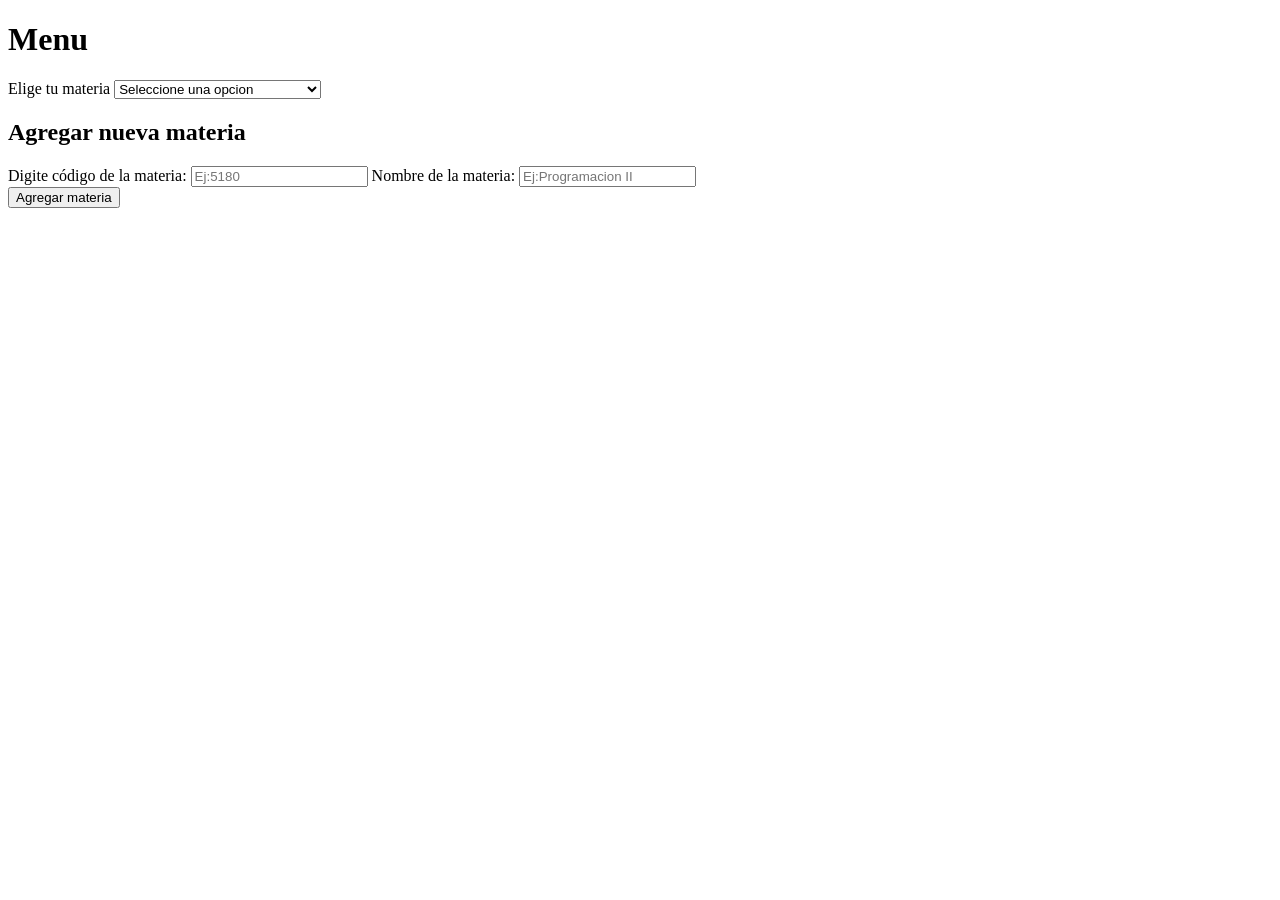
==== index.html @ d6acbf68 "Add files via upload" ====
<!DOCTYPE html>
<html lang="en">
<head>
    <meta charset="UTF-8">
    <meta name="viewport" content="width=device-width, initial-scale=1.0">
    <link rel="stylesheet" href="./css/style.css">
    <title>Menu</title>
</head>
<body>
    <header>
        <h1>Menu</h1>
    </header>
    <main>
        <label for="menu">Elige tu materia</label>
        <select name="menu" id="menu">
            <option value="placeholder" disabled selected>Seleccione una opcion</option>
        </select>


        

        <form id="formulario">
            <h2>Agregar nueva materia</h2>
            <div>
                
                <label for="clave" class="form-label">Digite código de la materia:</label>
                <input type="number" id="clave" name="clave" required placeholder="Ej:5180">
                <label for="materia">Nombre de la materia:</label>
                <input type="text" id="materia" name="materia" required placeholder="Ej:Programacion II">
            </div>
            <button type="submit">Agregar materia</button>
        </form>
    </main>
</body>
<script src="./app.js"></script>
</html>
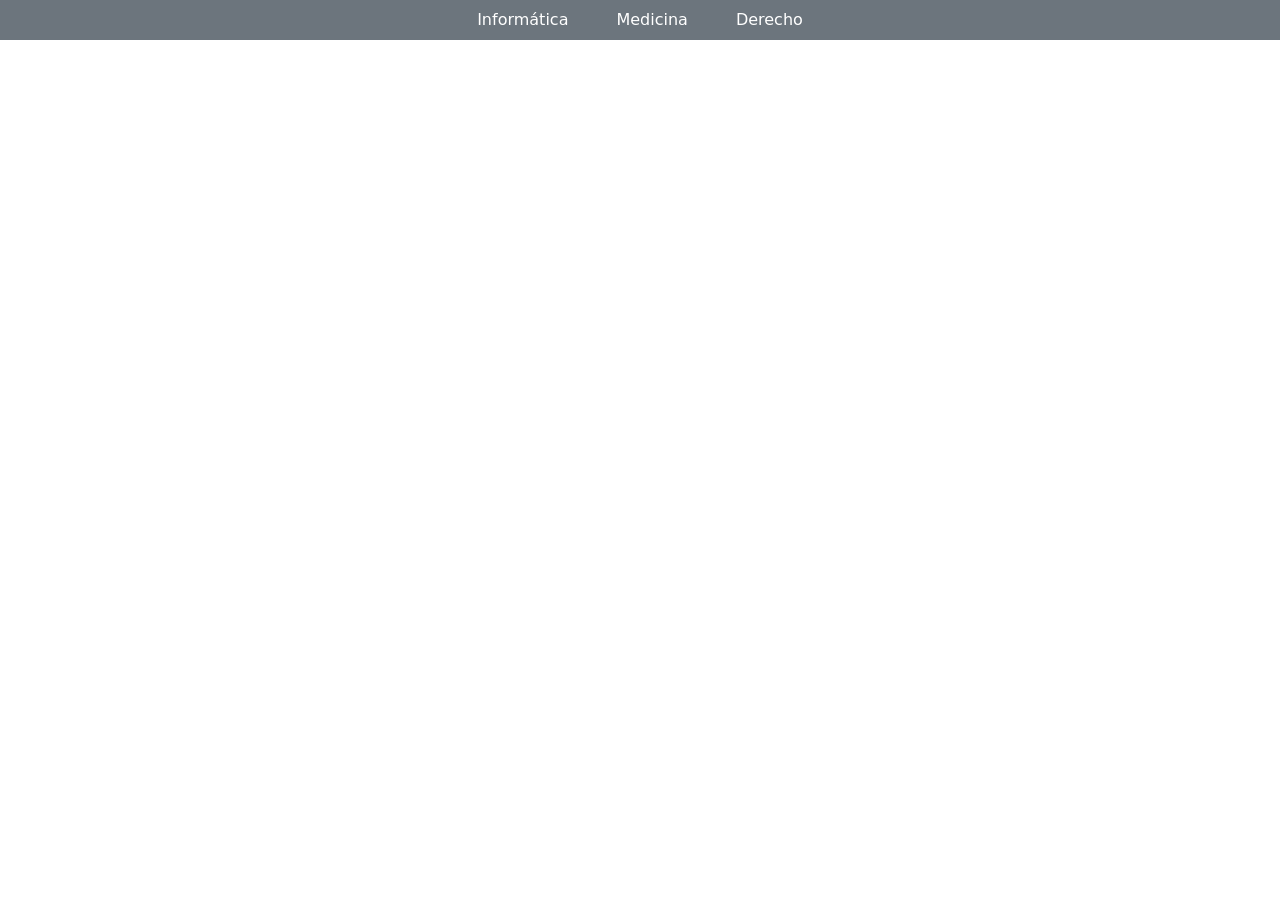
==== commit 78c75393: "Add files via upload" ====
--- a/index.html
+++ b/index.html
@@ -1,36 +1,18 @@
 <!DOCTYPE html>
 <html lang="en">
 <head>
-    <meta charset="UTF-8">
-    <meta name="viewport" content="width=device-width, initial-scale=1.0">
-    <link rel="stylesheet" href="./css/style.css">
+    <meta charset="UTF-8" />
+    <meta name="viewport" content="width=device-width, initial-scale=1.0" />
+    <link rel="stylesheet" href="./lib/css/bootstrap.css" />
+    <link rel="stylesheet" href="./style.css" />
     <title>Menu</title>
 </head>
 <body>
-    <header>
-        <h1>Menu</h1>
-    </header>
-    <main>
-        <label for="menu">Elige tu materia</label>
-        <select name="menu" id="menu">
-            <option value="placeholder" disabled selected>Seleccione una opcion</option>
-        </select>
-
-
-        
-
-        <form id="formulario">
-            <h2>Agregar nueva materia</h2>
-            <div>
-                
-                <label for="clave" class="form-label">Digite código de la materia:</label>
-                <input type="number" id="clave" name="clave" required placeholder="Ej:5180">
-                <label for="materia">Nombre de la materia:</label>
-                <input type="text" id="materia" name="materia" required placeholder="Ej:Programacion II">
+    <nav class="navbar navbar-expand-sm bg-secondary navbar-bar">
+        <div class="container-fluid justify-content-center gap-5" id="menuContainer">
             </div>
-            <button type="submit">Agregar materia</button>
-        </form>
-    </main>
+    </nav>
+    <script src="./lib/js/bootstrap.bundle.js"></script>
+    <script src="./app.js"></script>
 </body>
-<script src="./app.js"></script>
-</html>+</html>
--- a/style.css
+++ b/style.css
@@ -0,0 +1,9 @@
+.dropdown:hover .dropdown-menu {
+  display: block;
+  left: -10px;
+  
+}
+
+.mouseover:hover{
+  background-color: gray;
+}
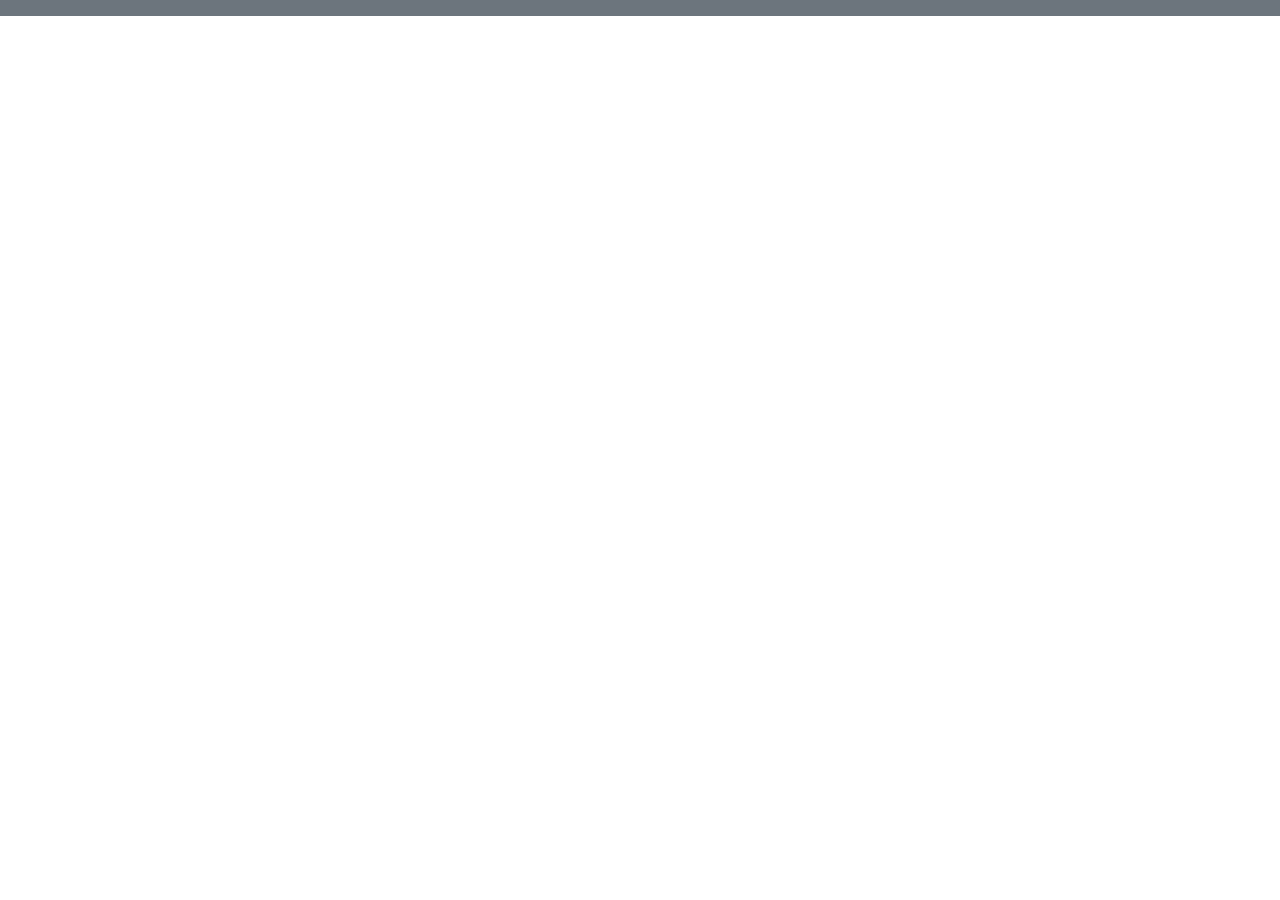
==== commit 9f5f26b2: "Update index.html" ====
--- a/index.html
+++ b/index.html
@@ -5,12 +5,12 @@
     <meta name="viewport" content="width=device-width, initial-scale=1.0" />
     <link rel="stylesheet" href="./lib/css/bootstrap.css" />
     <link rel="stylesheet" href="./style.css" />
-    <title>Menu</title>
+    <title>Menú de Deportes</title>
 </head>
 <body>
     <nav class="navbar navbar-expand-sm bg-secondary navbar-bar">
-        <div class="container-fluid justify-content-center gap-5" id="menuContainer">
-            </div>
+        <div class="container-fluid justify-content-center gap-5" id="deportesContainer">
+        </div>
     </nav>
     <script src="./lib/js/bootstrap.bundle.js"></script>
     <script src="./app.js"></script>
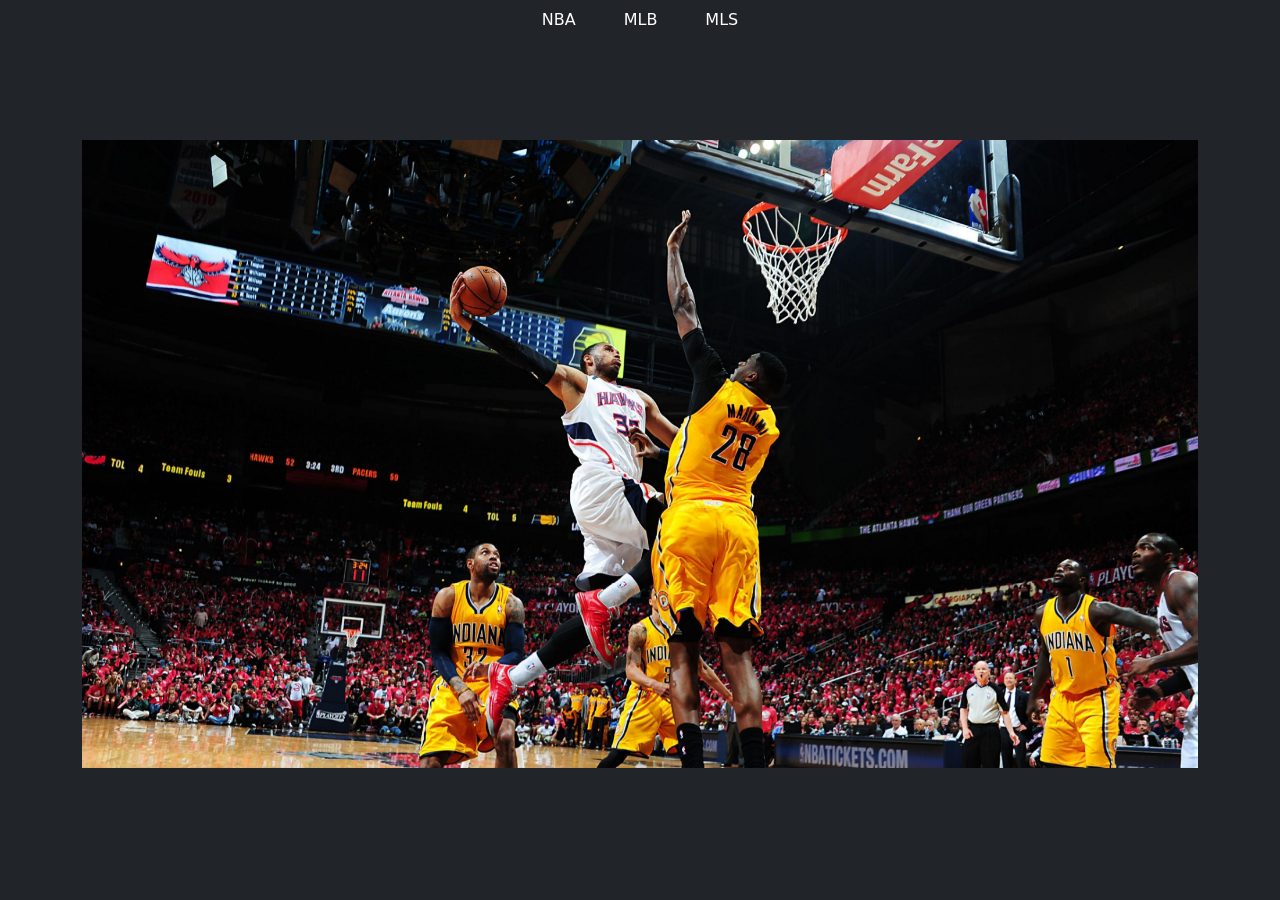
==== commit a88344f2: "Cambios" ====
--- a/index.html
+++ b/index.html
@@ -1,5 +1,5 @@
 <!DOCTYPE html>
-<html lang="en">
+<html lang="en" data-bs-theme="dark">
 <head>
     <meta charset="UTF-8" />
     <meta name="viewport" content="width=device-width, initial-scale=1.0" />
@@ -8,11 +8,38 @@
     <title>Menú de Deportes</title>
 </head>
 <body>
-    <nav class="navbar navbar-expand-sm bg-secondary navbar-bar">
-        <div class="container-fluid justify-content-center gap-5" id="deportesContainer">
-        </div>
-    </nav>
+    <header>
+        <nav class="navbar navbar-expand-sm navbar-bar">
+            <div class="container-fluid justify-content-center gap-5" id="deportesContainer">
+            </div>
+        </nav>
+    </header>
+    <div class="container d-flex justify-content-center">
+        <div id="carouselExampleControls" class="carousel slide galeria-deportes" data-bs-ride="carousel">
+            <div class="carousel-inner ">
+              <div class="carousel-item active">
+                <img src="./img/nba-2.jpg" class="d-block w-100" alt="nba-img">
+              </div>
+              <div class="carousel-item">
+                <img src="./img/mls.jpg" class="d-block w-100" alt="mls">
+              </div>
+              <div class="carousel-item">
+                <img src="./img/nba-1.jpg" class="d-block w-100" alt="nba-image">
+              </div>
+            </div>
+            <button class="carousel-control-prev" type="button" data-bs-target="#carouselExampleControls" data-bs-slide="prev">
+              <span class="carousel-control-prev-icon" aria-hidden="true"></span>
+              <span class="visually-hidden">Previous</span>
+            </button>
+            <button class="carousel-control-next" type="button" data-bs-target="#carouselExampleControls" data-bs-slide="next">
+              <span class="carousel-control-next-icon" aria-hidden="true"></span>
+              <span class="visually-hidden">Next</span>
+            </button>
+          </div>
+    </div>
+    
+    
     <script src="./lib/js/bootstrap.bundle.js"></script>
     <script src="./app.js"></script>
 </body>
-</html>
+</html>
--- a/style.css
+++ b/style.css
@@ -1,3 +1,4 @@
+
 .dropdown:hover .dropdown-menu {
   display: block;
   left: -10px;
@@ -6,4 +7,16 @@
 
 .mouseover:hover{
   background-color: gray;
+}
+header{
+  margin-bottom: 100px;
+}
+.container{
+  margin-bottom: 50px;
+}
+
+.galeria-deportes{
+  height: auto;
+  width: auto;
+  
 }
